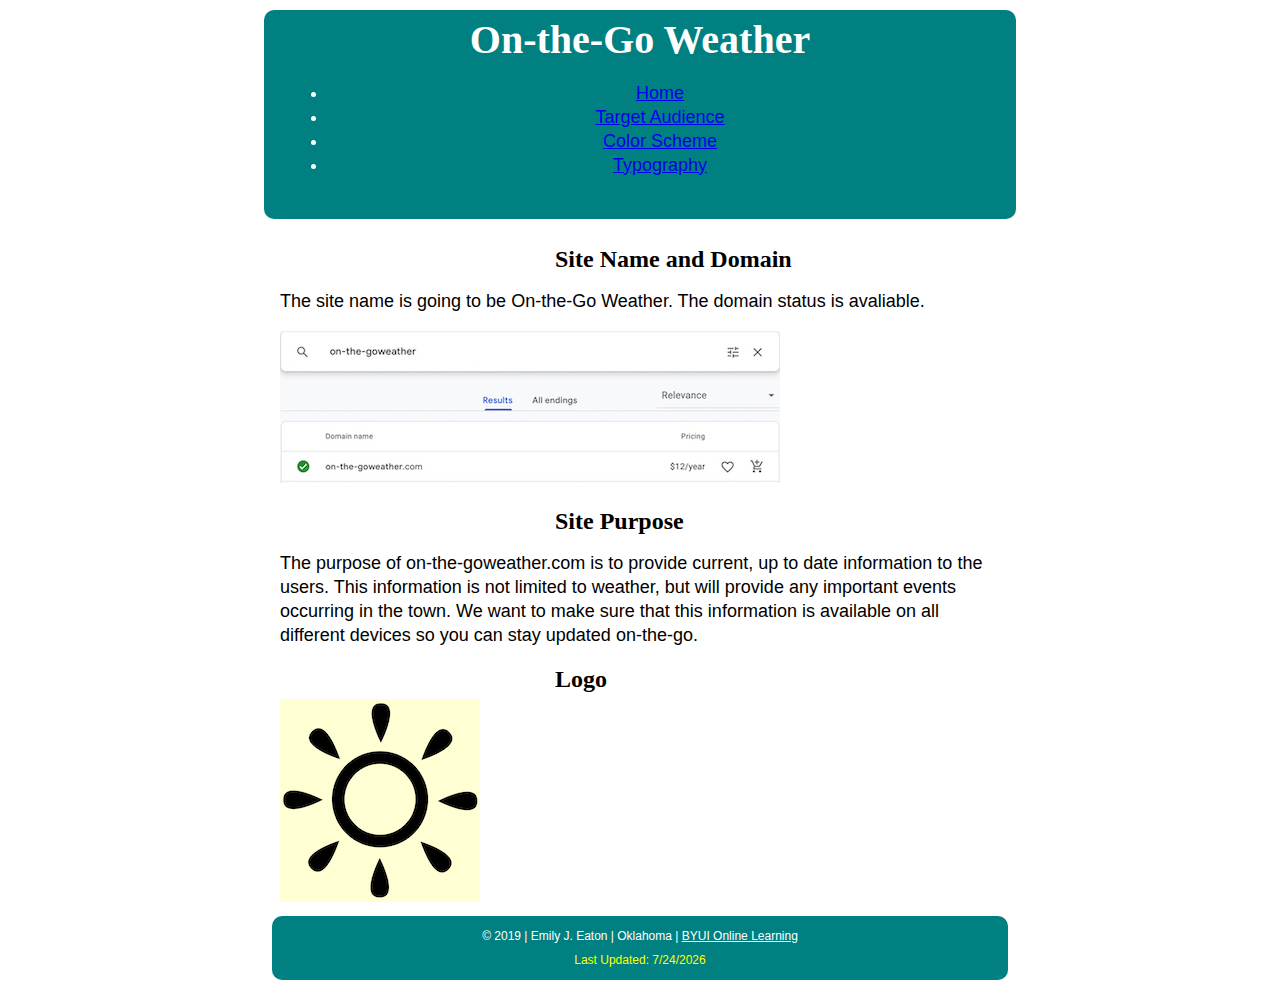
==== lesson03/index.html @ 1fb76b84 "changes to assignments" ====
<!DOCTYPE html>
<html lang="en">
<head>
    <meta charset="UTF-8">
    <meta name="viewport" content="width=device-width,initial-scale=1">
    <title>Lesson 03 Assignment | Emily Eaton</title>
    <meta name="description" content="This is the lesson 03 page for CIT 230">
    <meta http-equiv="x-ua-compatible" content="ie-edge">

    <link href="lesson03/css/normalize.css" rel="stylesheet">
    <link href="css/small.css" rel="stylesheet">
    <link href="css/middle.css" rel="stylesheet">
</head>

<body>
    <header>
        <h1>On-the-Go Weather</h1>
        <nav>
            <ul>
                <li> <a href="lesson03/index.html">Home</a></li>
                <li> <a href="lesson03/html/targetaudience.html">Target Audience</a></li>
                <li> <a href="lesson03/html/colorscheme.html">Color Scheme</a></li>
                <li> <a href="lesson03/html/typography.html">Typography</a></li>
            </ul>
        </nav>
    </header>
    <main>
        <h2>Site Name and Domain</h2>
        <p>The site name is going to be On-the-Go Weather. The domain status is avaliable. </p>
        <img src="Images/domain.jpg" alt="Picture of Google Domain Site">
        
        <h2>Site Purpose</h2>
        <p>The purpose of on-the-goweather.com is to provide current, up to date information to the users.
        This information is not limited to weather, but will provide any important events occurring in the town.
        We want to make sure that this information is available on all different devices so you can stay 
        updated on-the-go.</p>
        <h2>Logo</h2>
        <img src="Images/logo.png" alt="Picture of Sun">
        
    </main>
    <footer>
        &copy; 2019 | Emily J. Eaton | Oklahoma | <a href="https://www.byui.edu/online">BYUI Online Learning</a><br>
        <section id="lastup">
            Last Updated: <span id="currentdate"></span>
        </section>
    </footer>
    <script src= "java/date.js">
    </script>
</body>
</html>
---- lesson03/css/small.css ----
body {
    font-size: 18px;
    line-height: 1.5rem;
    font-family: 'Dosis', sans-serif;
    height: 100%;
}

header, nav, main, footer {
    margin: 0 auto;
    max-width: 45rem;
    padding: .5rem;
}

header {
    margin-top: 10px;
}

header img {
    width: 200px;
    height: auto;
}

#lastup {
    color: yellow;
}

h1 {
    font-size: 1.5rem;
    margin: .15rem;
}

h2 {
    margin-bottom: 0.5rem;  
}

h1, h2{
    font-family: 'Mansalva', cursive;
}

header, footer{
    text-align: center;
    background-color: teal;
    color: white;
}

footer{
    font-size: 0.75rem;
}

footer a{
    color: white;
}
---- lesson03/css/middle.css ----
@media only screen and (min-width: 32.5em){
    h1 {
        font-size: 2.5rem;
    }

    h2 {
        font-size: 1.5rem;
        margin-left: 275px;
        display: block;
    }

    header, footer{
        border-radius: 10px;
    }

    header img {
        box-shadow: 0 0 30px grey;
        float: right;
        border-radius: 0 10px 0 0 ;
    }

    hr { 
        display: block;
        margin-left: 275px;
        margin-right: 275px;
        border-style: inset;
        border-width: 1px;
      } 
      
    header {
        padding: 1rem;
    } 
}
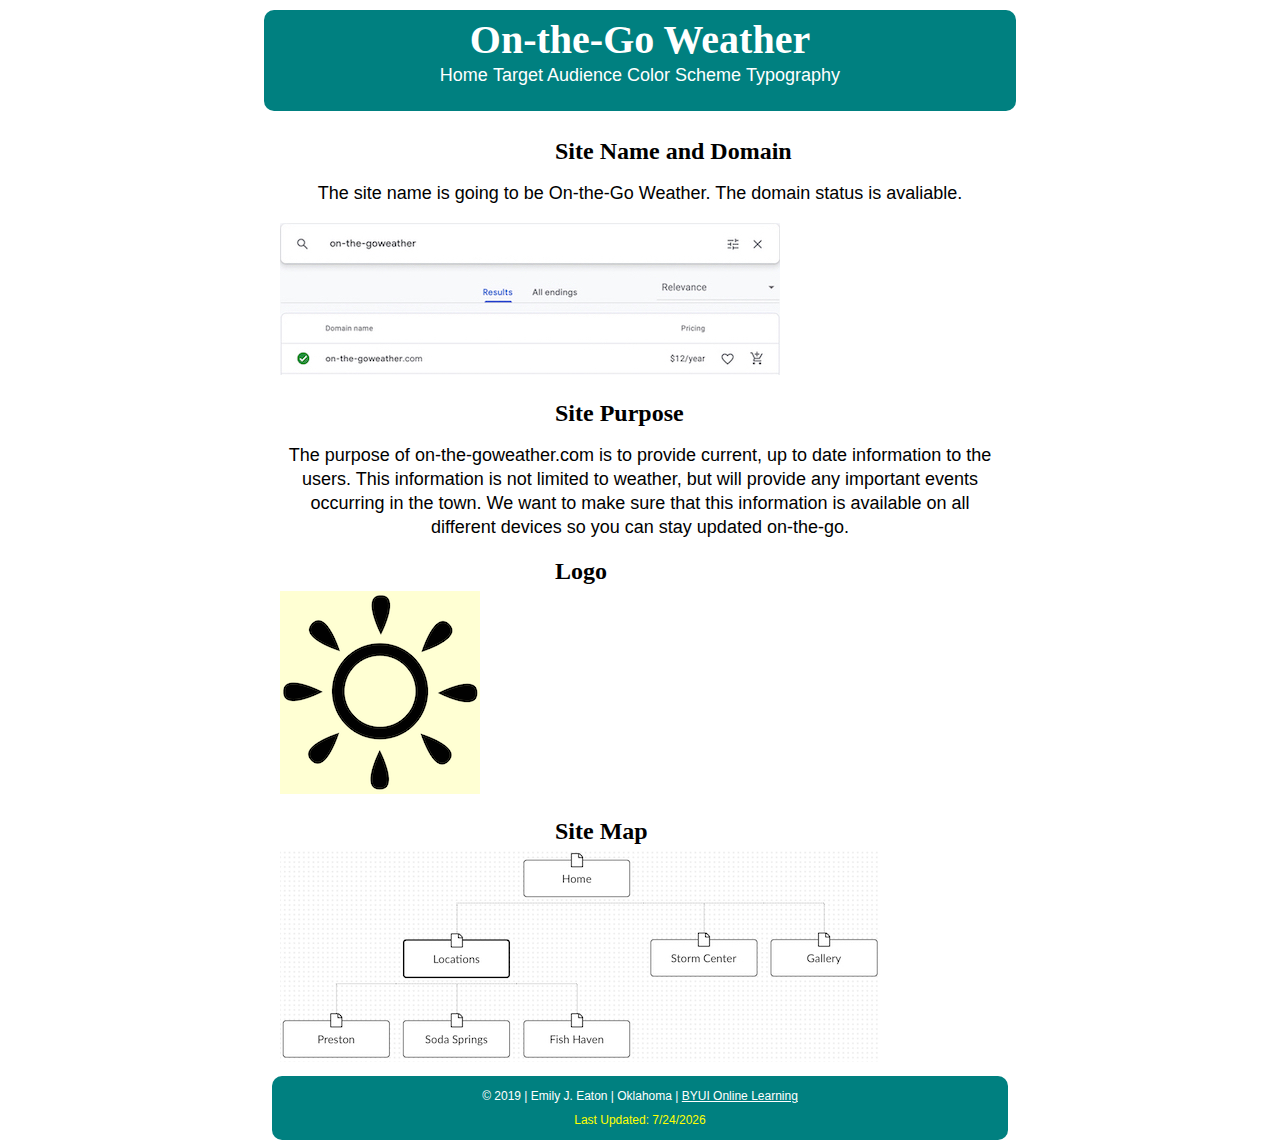
==== commit a747c912: "more changes" ====
--- a/lesson03/index.html
+++ b/lesson03/index.html
@@ -7,7 +7,7 @@
     <meta name="description" content="This is the lesson 03 page for CIT 230">
     <meta http-equiv="x-ua-compatible" content="ie-edge">
 
-    <link href="lesson03/css/normalize.css" rel="stylesheet">
+    <link href="css/normalize.css" rel="stylesheet">
     <link href="css/small.css" rel="stylesheet">
     <link href="css/middle.css" rel="stylesheet">
 </head>
@@ -17,10 +17,10 @@
         <h1>On-the-Go Weather</h1>
         <nav>
             <ul>
-                <li> <a href="lesson03/index.html">Home</a></li>
-                <li> <a href="lesson03/html/targetaudience.html">Target Audience</a></li>
-                <li> <a href="lesson03/html/colorscheme.html">Color Scheme</a></li>
-                <li> <a href="lesson03/html/typography.html">Typography</a></li>
+                <li> <a href="index.html">Home</a></li>
+                <li> <a href="targetaudience.html">Target Audience</a></li>
+                <li> <a href="colorscheme.html">Color Scheme</a></li>
+                <li> <a href="typography.html">Typography</a></li>
             </ul>
         </nav>
     </header>
@@ -34,8 +34,12 @@
         This information is not limited to weather, but will provide any important events occurring in the town.
         We want to make sure that this information is available on all different devices so you can stay 
         updated on-the-go.</p>
+        
         <h2>Logo</h2>
         <img src="Images/logo.png" alt="Picture of Sun">
+
+        <h2>Site Map</h2>
+        <img src="Images/sitemap.jpg" alt="Picture of Site Layout">
         
     </main>
     <footer>
--- a/lesson03/css/small.css
+++ b/lesson03/css/small.css
@@ -47,6 +47,24 @@
     font-size: 0.75rem;
 }
 
-footer a{
+a {
     color: white;
+}
+
+ul{
+    list-style-type: none;
+    margin: 0;
+    padding: 0;
+}
+
+li{
+    display: inline;
+}
+
+li a{
+   text-decoration: none;
+}
+
+p{
+    text-align: center;
 }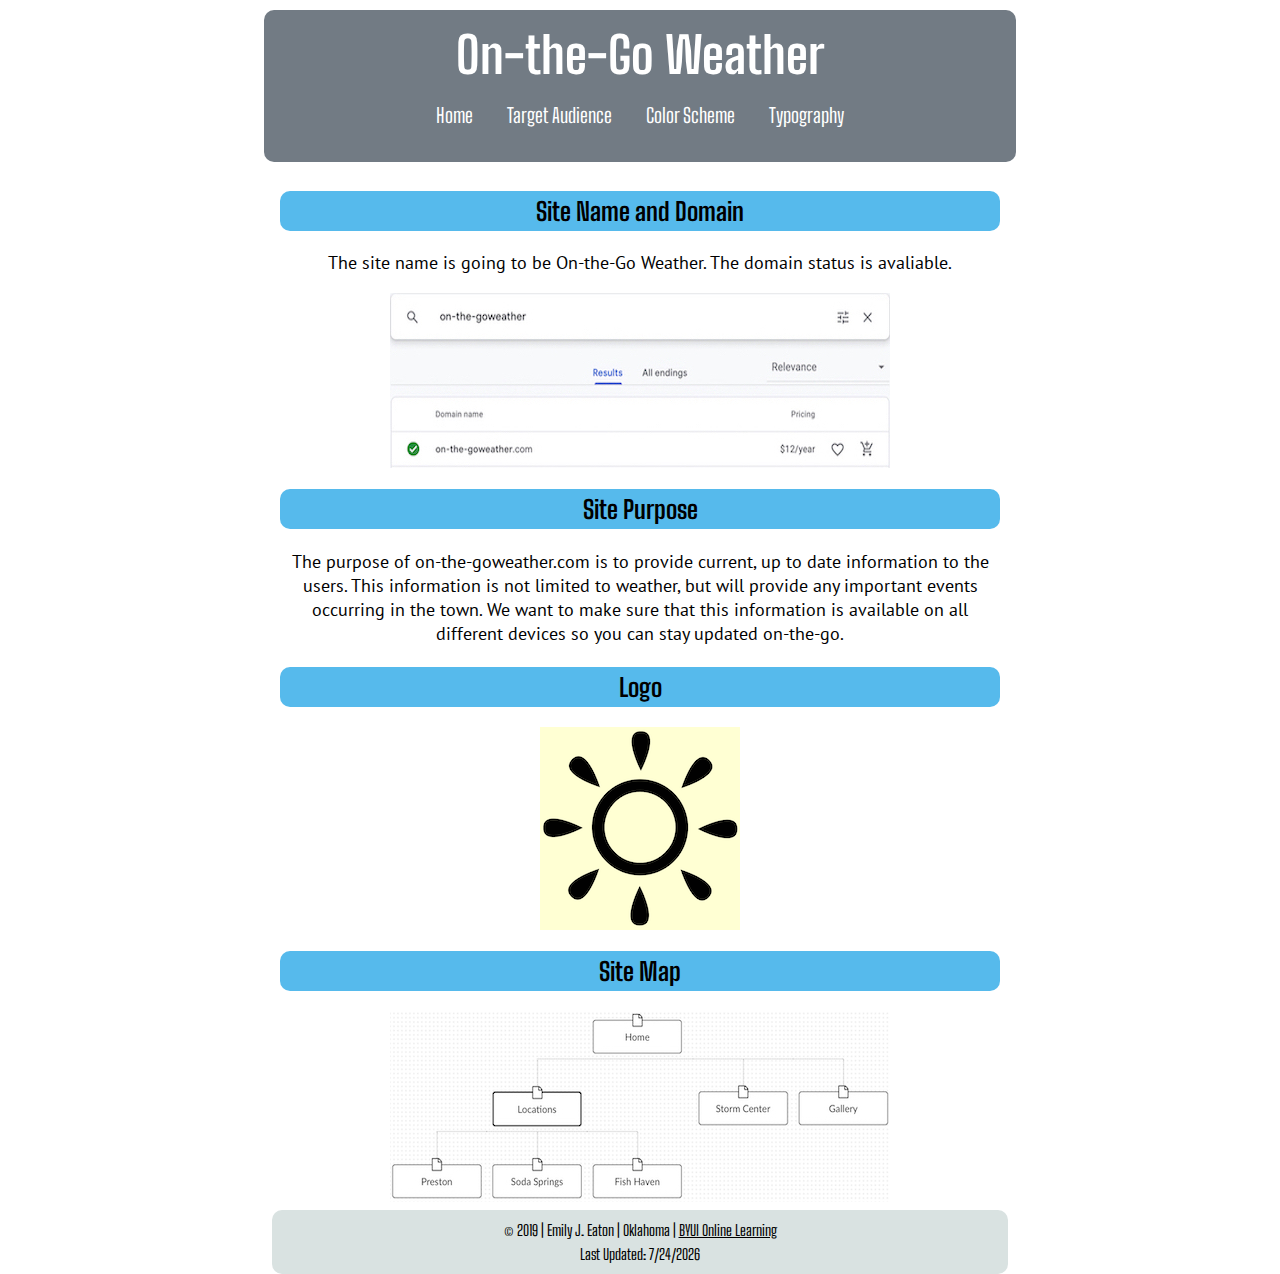
==== commit 2a3fba2d: "final changes" ====
--- a/lesson03/index.html
+++ b/lesson03/index.html
@@ -7,6 +7,7 @@
     <meta name="description" content="This is the lesson 03 page for CIT 230">
     <meta http-equiv="x-ua-compatible" content="ie-edge">
 
+    <link href="https://fonts.googleapis.com/css?family=Big+Shoulders+Text|PT+Sans&display=swap" rel="stylesheet">
     <link href="css/normalize.css" rel="stylesheet">
     <link href="css/small.css" rel="stylesheet">
     <link href="css/middle.css" rel="stylesheet">
--- a/lesson03/css/small.css
+++ b/lesson03/css/small.css
@@ -1,7 +1,7 @@
 body {
     font-size: 18px;
     line-height: 1.5rem;
-    font-family: 'Dosis', sans-serif;
+    font-family: 'Big Shoulders Text', cursive;
     height: 100%;
 }
 
@@ -13,58 +13,56 @@
 
 header {
     margin-top: 10px;
-}
-
-header img {
-    width: 200px;
-    height: auto;
+    background-color: #727B84;
+    color: white;
+    text-align: center;
 }
 
 #lastup {
-    color: yellow;
+    color: black;
 }
 
 h1 {
-    font-size: 1.5rem;
-    margin: .15rem;
+    font-size: 35px;
+    margin: .15rem; 
+    padding: 15px 0px 0px 0px; 
 }
 
 h2 {
-    margin-bottom: 0.5rem;  
+    text-align: left;
+    font-size: 25px;
+    background-color: #56BAEC;
+    padding: .5rem;
+    max-width: 45rem;
 }
 
-h1, h2{
-    font-family: 'Mansalva', cursive;
-}
-
-header, footer{
-    text-align: center;
-    background-color: teal;
-    color: white;
+h3 {
+    font-size: 20px;
 }
 
 footer{
-    font-size: 0.75rem;
+    font-size: 15px;
+    background-color: #D9E2E1;
+    text-align: center;
 }
 
-a {
-    color: white;
+footer a {
+    color: black;
+}
+
+p{
+    text-align: left;
+    font-family: 'PT Sans', sans-serif;
 }
 
 ul{
     list-style-type: none;
     margin: 0;
-    padding: 0;
-}
-
-li{
-    display: inline;
+    padding: 25px 0px 10px 0px;
 }
 
 li a{
-   text-decoration: none;
-}
-
-p{
-    text-align: center;
-}+    text-decoration: none;
+    color: white;
+    padding: 15px;
+ }--- a/lesson03/css/middle.css
+++ b/lesson03/css/middle.css
@@ -1,33 +1,39 @@
 @media only screen and (min-width: 32.5em){
     h1 {
-        font-size: 2.5rem;
+        font-size: 50px;
     }
 
     h2 {
-        font-size: 1.5rem;
-        margin-left: 275px;
-        display: block;
+        font-size: 25px;
+        text-align: center;
     }
 
-    header, footer{
+    header, footer, h2{
         border-radius: 10px;
     }
-
-    header img {
-        box-shadow: 0 0 30px grey;
-        float: right;
-        border-radius: 0 10px 0 0 ;
-    }
-
-    hr { 
-        display: block;
-        margin-left: 275px;
-        margin-right: 275px;
-        border-style: inset;
-        border-width: 1px;
-      } 
-      
+  
     header {
         padding: 1rem;
     } 
+
+    li a{
+        font-size: 20px;
+    }
+
+    img{
+        display: block;
+        margin-left: auto;
+        margin-right: auto;
+    }
+    
+    p{
+        text-align: center;
+    }
+    
+    li{
+        display: inline;
+    }
+    
+    
+
 }